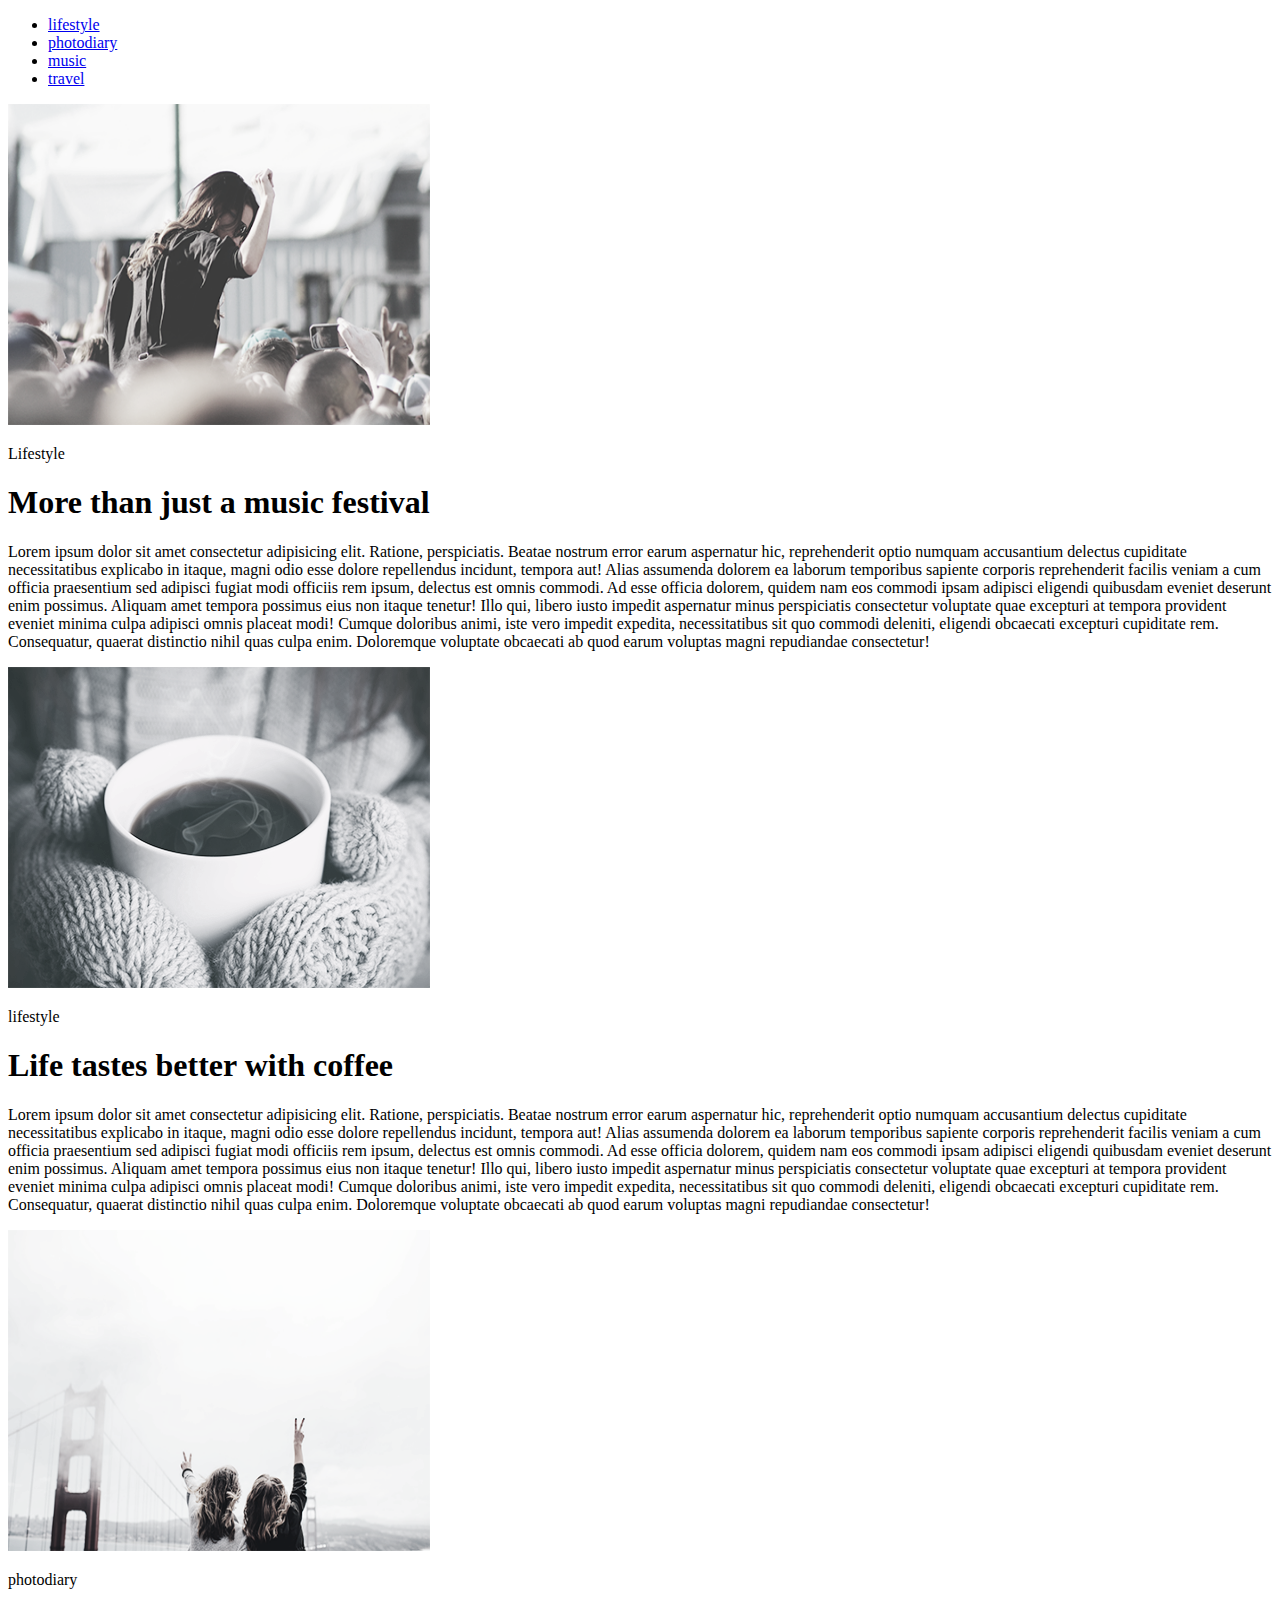
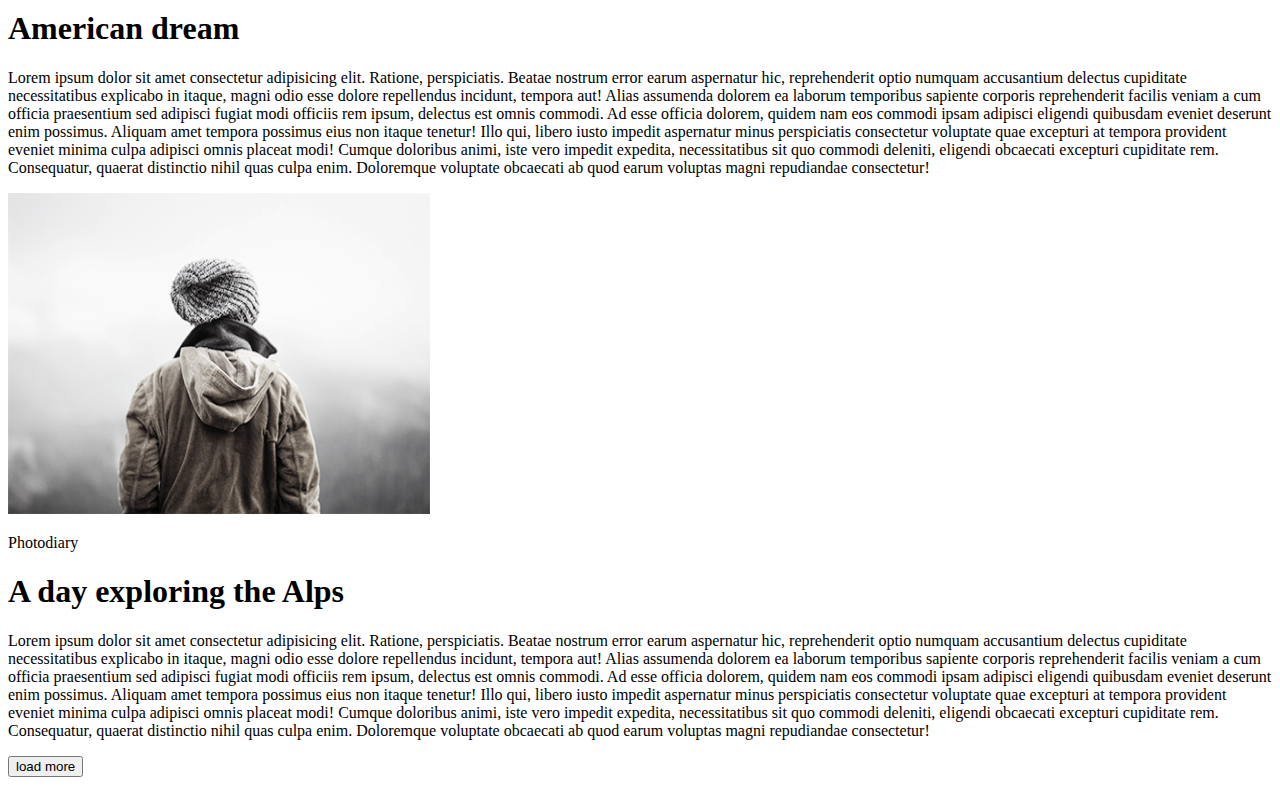
==== html-css/hw1/Index.html @ bbbf8202 "hw1" ====
<!DOCTYPE html>
<html lang="en">
<head>
    <meta charset="UTF-8">
    <title>Task</title>
</head>
<body>
<header class="main-header">
    <nav class="main-nav">
            <ul class="main-menu"> 
                <li class="main-menu-item">
                <a href="#Lifestyle" class="main-menu-link">lifestyle</a>
                </li>
                <li class="main-menu-item">
                <a href="#lifestyle" class="main-menu-link">photodiary</a>
                </li>
                <li class="main-menu-item">
                <a href="#photodiary" class="main-menu-link">music</a>
                </li>
                <li class="main-menu-item"> 
                <a href="#Photodiary" class="main-menu-link">travel</a>
                </li>
            </ul>
    </nav>
</header>
<main class="main-content">
    <article class="content1" id="Lifestyle">
            <img src="img/1.png" alt="woman" height="321" width="422">
            <p>Lifestyle</p>
            <h1>More than just a music festival</h1>
            <p>Lorem ipsum dolor sit amet consectetur adipisicing elit. Ratione, perspiciatis. Beatae nostrum error earum aspernatur hic, reprehenderit optio numquam accusantium delectus cupiditate necessitatibus explicabo in itaque, magni odio esse dolore repellendus incidunt, tempora aut! Alias assumenda dolorem ea laborum temporibus sapiente corporis reprehenderit facilis veniam a cum officia praesentium sed adipisci fugiat modi officiis rem ipsum, delectus est omnis commodi. Ad esse officia dolorem, quidem nam eos commodi ipsam adipisci eligendi quibusdam eveniet deserunt enim possimus. Aliquam amet tempora possimus eius non itaque tenetur! Illo qui, libero iusto impedit aspernatur minus perspiciatis consectetur voluptate quae excepturi at tempora provident eveniet minima culpa adipisci omnis placeat modi! Cumque doloribus animi, iste vero impedit expedita, necessitatibus sit quo commodi deleniti, eligendi obcaecati excepturi cupiditate rem. Consequatur, quaerat distinctio nihil quas culpa enim. Doloremque voluptate obcaecati ab quod earum voluptas magni repudiandae consectetur!</p>  
    </article> 
    <article class="content2" id="lifestyle">
            <img src="img/2.png" alt="coffee" height="321" width="422">
            <p>lifestyle</p>
            <h1>Life tastes better with coffee</h1>
            <p>Lorem ipsum dolor sit amet consectetur adipisicing elit. Ratione, perspiciatis. Beatae nostrum error earum aspernatur hic, reprehenderit optio numquam accusantium delectus cupiditate necessitatibus explicabo in itaque, magni odio esse dolore repellendus incidunt, tempora aut! Alias assumenda dolorem ea laborum temporibus sapiente corporis reprehenderit facilis veniam a cum officia praesentium sed adipisci fugiat modi officiis rem ipsum, delectus est omnis commodi. Ad esse officia dolorem, quidem nam eos commodi ipsam adipisci eligendi quibusdam eveniet deserunt enim possimus. Aliquam amet tempora possimus eius non itaque tenetur! Illo qui, libero iusto impedit aspernatur minus perspiciatis consectetur voluptate quae excepturi at tempora provident eveniet minima culpa adipisci omnis placeat modi! Cumque doloribus animi, iste vero impedit expedita, necessitatibus sit quo commodi deleniti, eligendi obcaecati excepturi cupiditate rem. Consequatur, quaerat distinctio nihil quas culpa enim. Doloremque voluptate obcaecati ab quod earum voluptas magni repudiandae consectetur!</p>  
    </article> 
    <article class="content3" id="photodiary">
            <img src="img/3.png" alt="bridge" height="321" width="422">
            <p>photodiary</p>
            <h1>American dream</h1>
            <p>Lorem ipsum dolor sit amet consectetur adipisicing elit. Ratione, perspiciatis. Beatae nostrum error earum aspernatur hic, reprehenderit optio numquam accusantium delectus cupiditate necessitatibus explicabo in itaque, magni odio esse dolore repellendus incidunt, tempora aut! Alias assumenda dolorem ea laborum temporibus sapiente corporis reprehenderit facilis veniam a cum officia praesentium sed adipisci fugiat modi officiis rem ipsum, delectus est omnis commodi. Ad esse officia dolorem, quidem nam eos commodi ipsam adipisci eligendi quibusdam eveniet deserunt enim possimus. Aliquam amet tempora possimus eius non itaque tenetur! Illo qui, libero iusto impedit aspernatur minus perspiciatis consectetur voluptate quae excepturi at tempora provident eveniet minima culpa adipisci omnis placeat modi! Cumque doloribus animi, iste vero impedit expedita, necessitatibus sit quo commodi deleniti, eligendi obcaecati excepturi cupiditate rem. Consequatur, quaerat distinctio nihil quas culpa enim. Doloremque voluptate obcaecati ab quod earum voluptas magni repudiandae consectetur!</p>                
    </article>
    <article class="content4" id="Photodiary">
            <img src="img/4.png" alt="man" height="321" width="422">
            <p>Photodiary</p>
            <h1>A day exploring the Alps</h1>
            <p>Lorem ipsum dolor sit amet consectetur adipisicing elit. Ratione, perspiciatis. Beatae nostrum error earum aspernatur hic, reprehenderit optio numquam accusantium delectus cupiditate necessitatibus explicabo in itaque, magni odio esse dolore repellendus incidunt, tempora aut! Alias assumenda dolorem ea laborum temporibus sapiente corporis reprehenderit facilis veniam a cum officia praesentium sed adipisci fugiat modi officiis rem ipsum, delectus est omnis commodi. Ad esse officia dolorem, quidem nam eos commodi ipsam adipisci eligendi quibusdam eveniet deserunt enim possimus. Aliquam amet tempora possimus eius non itaque tenetur! Illo qui, libero iusto impedit aspernatur minus perspiciatis consectetur voluptate quae excepturi at tempora provident eveniet minima culpa adipisci omnis placeat modi! Cumque doloribus animi, iste vero impedit expedita, necessitatibus sit quo commodi deleniti, eligendi obcaecati excepturi cupiditate rem. Consequatur, quaerat distinctio nihil quas culpa enim. Doloremque voluptate obcaecati ab quod earum voluptas magni repudiandae consectetur!</p>  
    </article>
<footer>   
            <p><button>load more</button></p>
</footer>  
</main>
</body>
</html>
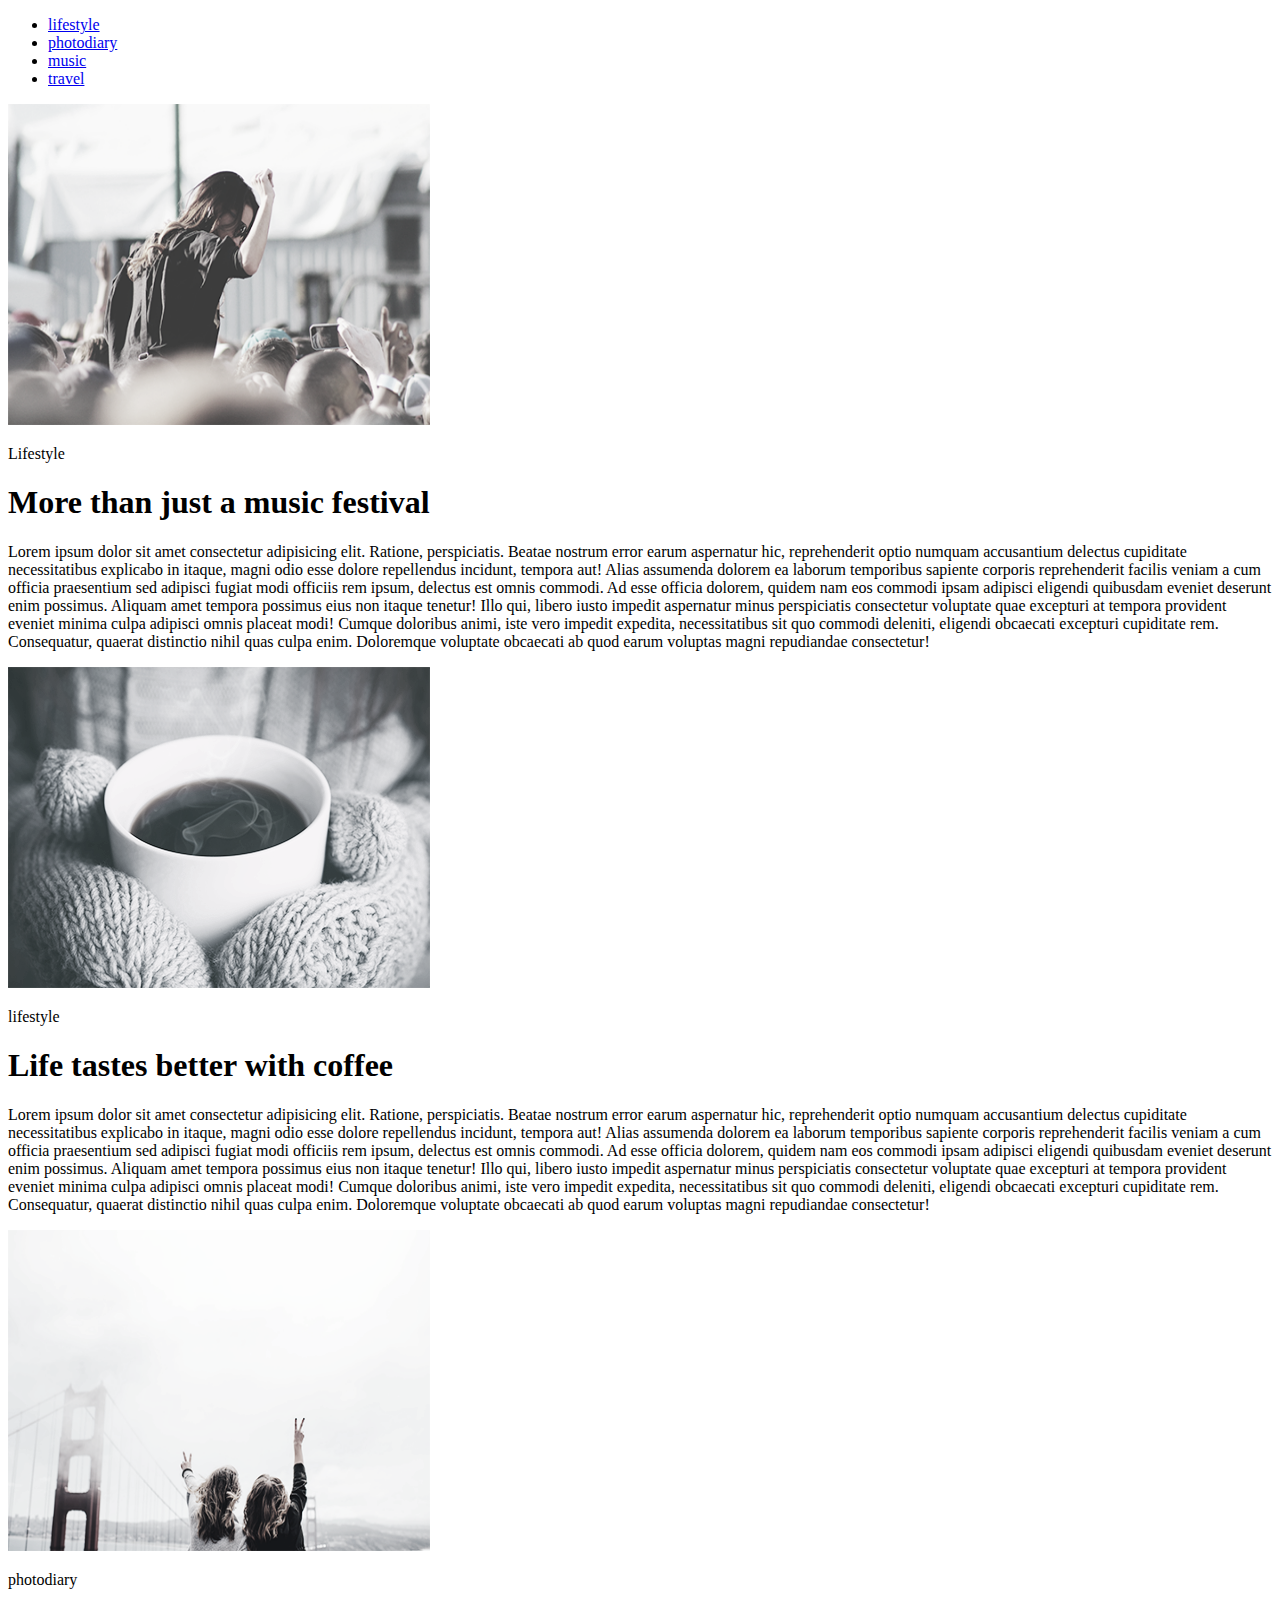
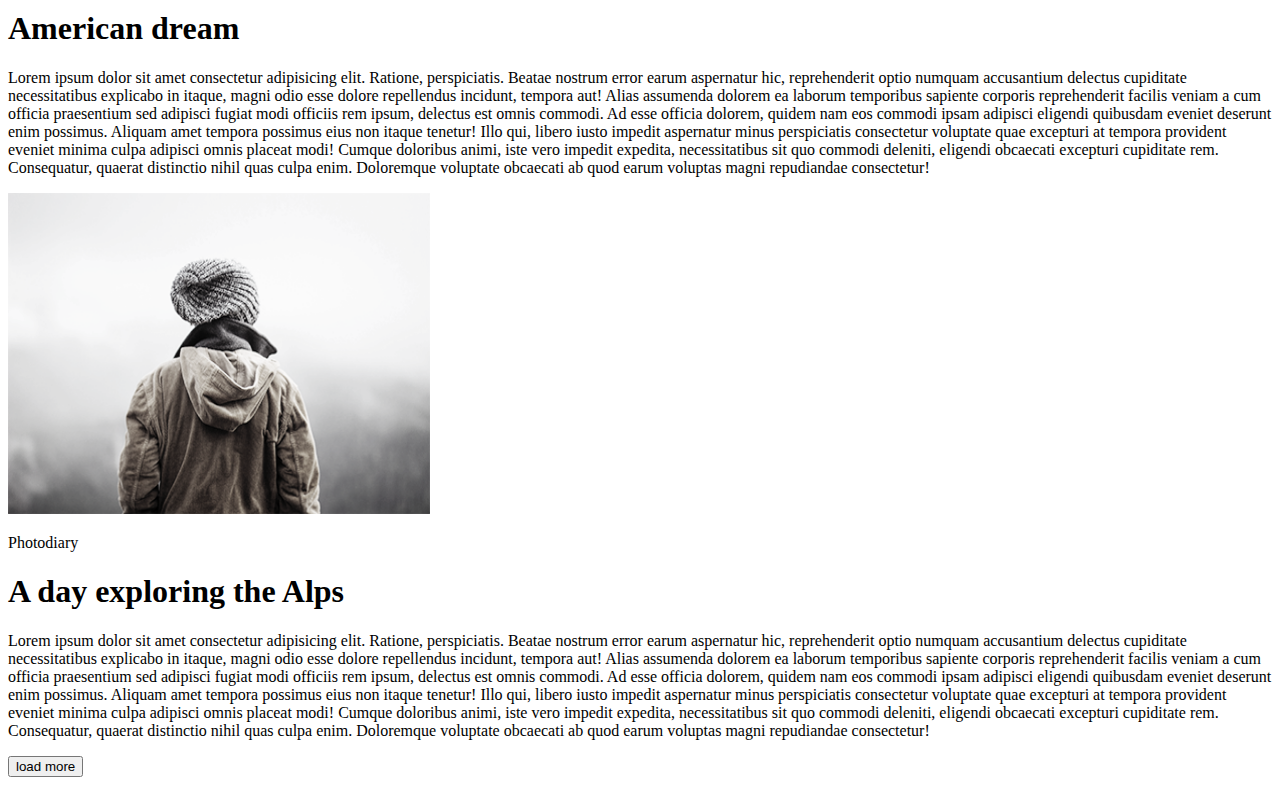
==== commit ae3eebfc: "form" ====
--- a/html-css/hw1/Index.html
+++ b/html-css/hw1/Index.html
@@ -49,7 +49,7 @@
             <p>Lorem ipsum dolor sit amet consectetur adipisicing elit. Ratione, perspiciatis. Beatae nostrum error earum aspernatur hic, reprehenderit optio numquam accusantium delectus cupiditate necessitatibus explicabo in itaque, magni odio esse dolore repellendus incidunt, tempora aut! Alias assumenda dolorem ea laborum temporibus sapiente corporis reprehenderit facilis veniam a cum officia praesentium sed adipisci fugiat modi officiis rem ipsum, delectus est omnis commodi. Ad esse officia dolorem, quidem nam eos commodi ipsam adipisci eligendi quibusdam eveniet deserunt enim possimus. Aliquam amet tempora possimus eius non itaque tenetur! Illo qui, libero iusto impedit aspernatur minus perspiciatis consectetur voluptate quae excepturi at tempora provident eveniet minima culpa adipisci omnis placeat modi! Cumque doloribus animi, iste vero impedit expedita, necessitatibus sit quo commodi deleniti, eligendi obcaecati excepturi cupiditate rem. Consequatur, quaerat distinctio nihil quas culpa enim. Doloremque voluptate obcaecati ab quod earum voluptas magni repudiandae consectetur!</p>  
     </article>
 <footer>   
-            <p><button>load more</button></p>
+            <form><button>load more</button></form>
 </footer>  
 </main>
 </body>
